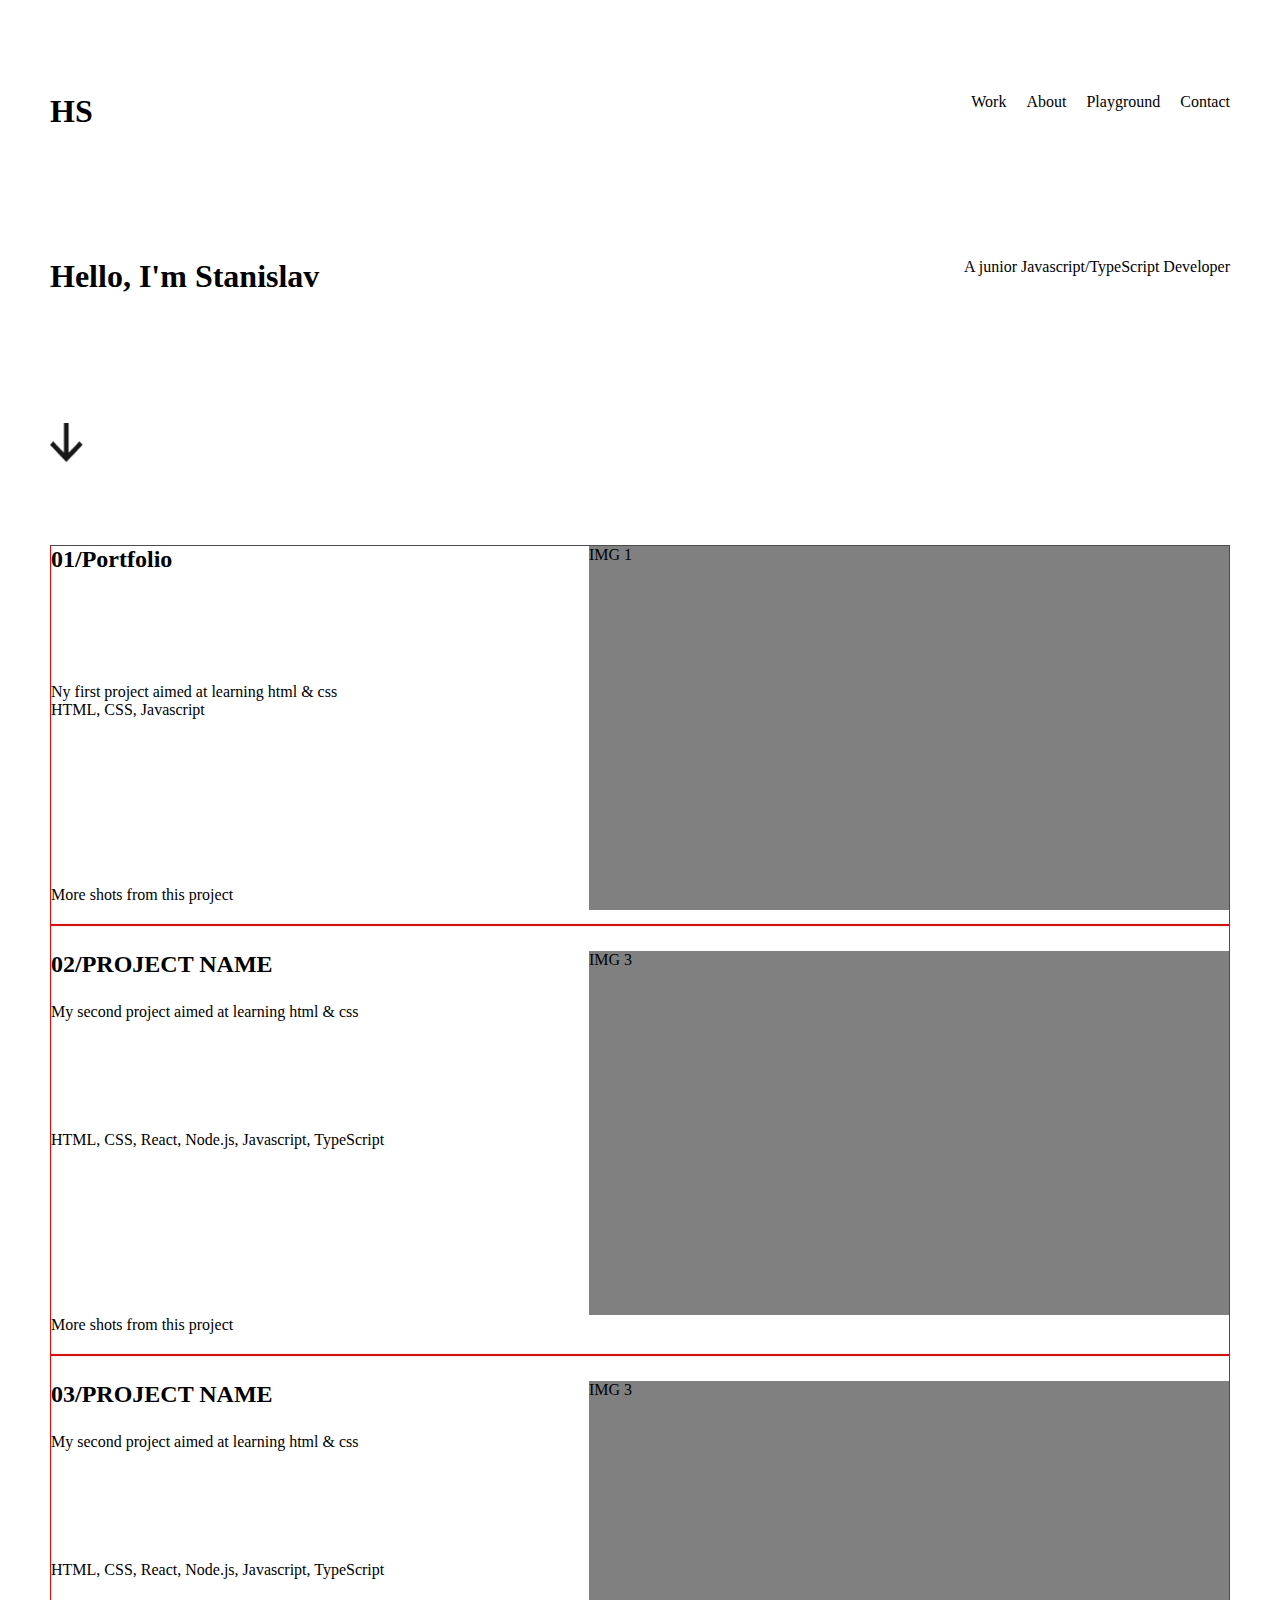
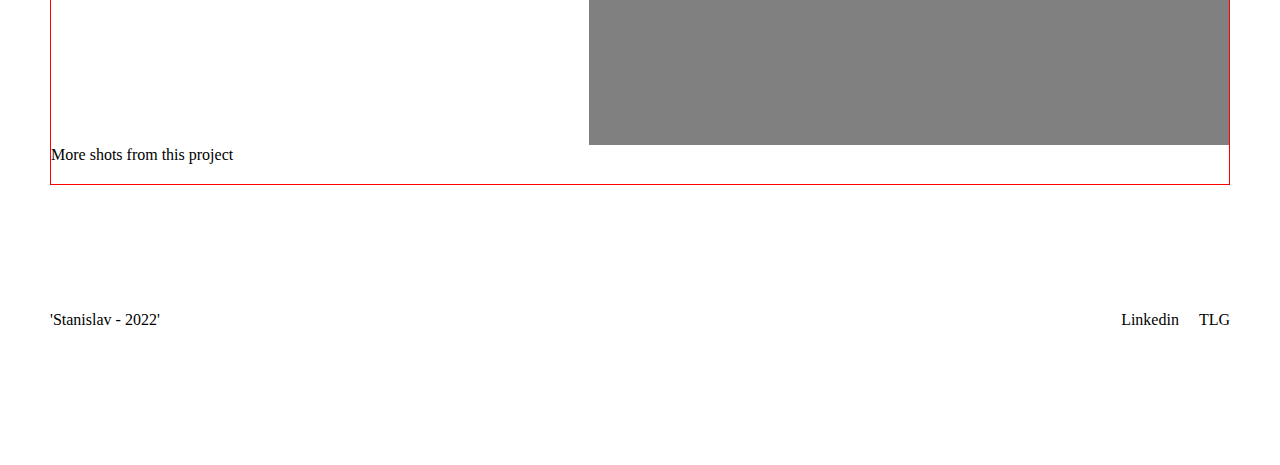
==== index.html @ 2e5562ec "feat: section decoration" ====
<!DOCTYPE html>
<html lang="en">
<head>
    <meta charset="UTF-8">
    <meta http-equiv="X-UA-Compatible" content="IE=edge">
    <meta name="viewport" content="width=device-width, initial-scale=1.0">
    <link rel="stylesheet" href="./style.css">
    <title>Portfolio</title>
</head>
<body>
    <header>
        <div class="header-nav">
            <h1>HS</h1>
            <div class="nav">
                <nav>
                    <ul>
                        <li>
                            <a href="./">Work</a>
                        </li>
                        <li>
                            <a href="./">About</a>
                        </li>
                        <li>
                            <a href="./">Playground</a>
                        </li>
                        <li>
                            <a href="./">Contact</a>
                        </li>
                    </ul>
                </nav>
            </div>
        </div>
        <div class="header-name">
            <h1>Hello, I'm Stanislav</h1>
            <p>A junior Javascript/TypeScript Developer</p>
        </div>
    </header>
    <div class="wrapper">
        <div class="arrow-down"> </div>
        <section class="portfolio">
            <div class="description">
                <h2>01/Portfolio</h2>
                <p class="tehno">Ny first project aimed at learning html & css</p>
                <p>HTML, CSS, Javascript</p>
                <p class="description-more-shots">
                    <a href="./">More shots from this project</a>
                </p>
            </div>
            <div class="img">
                IMG 1
            </div>
        </section>
        <section class="project-name">
            <div class="description">
                <h2>02/PROJECT NAME</h2>
            <p>My second project aimed at learning html & css</p>
            <p class="tehno">HTML, CSS, React, Node.js, Javascript, TypeScript</p>
            <p class="description-more-shots">
                <a href="./">More shots from this project</a>
            </p>
            </div>
            <div class="img">
                IMG 3
            </div>
        </section>
        <section class="project-name">
            <div class="description">
                <h2>03/PROJECT NAME</h2>
            <p>My second project aimed at learning html & css</p>
            <p class="tehno">HTML, CSS, React, Node.js, Javascript, TypeScript</p>
            <p class="description-more-shots">
                <a href="./">More shots from this project</a>
            </p>
            </div>
            <div class="img">
                IMG 3
            </div>
        </section>
        <footer>
            <div>
                <span>'Stanislav - 2022'</span>
            </div>
            <div>
                <ul>
                    <li>
                        <a href="">Linkedin</a>
                    </li>
                    <li>
                        <a href="">TLG</a>
                    </li>
                </ul>
            </div>
        </footer>
    </div>
</body>
</html>
---- style.css ----
*{
    margin: 0;
    padding: 0;
    box-sizing: border-box;
}
html{
    scroll-behavior: smooth;
    padding: 0px 50px 20px 50px;
}

.header-nav, .header-nav ul, .header-name, section, footer, footer ul{
    display: flex;
    flex-direction: row;
}

ul {
    list-style: none;
}
ul li{
    margin-left: 20px;
}
.header-nav, footer, .header-name{
    justify-content: space-between;
}
.header-nav{
    margin-top: 93px;
}
.header-name{
    margin-top: 128px;
}
.arrow-down{
    width: 33px;
    height: 39px;
    background-image: url(./src/arrow_down.png);
    background-repeat: no-repeat;
    background-size:contain;
    margin-top: 128px;
}

section{
    border-bottom: 1px solid black;
    justify-content: space-between;
    padding: 25px 0 0 0;
    border: 1px solid red;
}
 .portfolio{
    padding-top: 0;
 }

.portfolio{
    margin-top: 83px;
}
h2{
    margin: 0 0 25px 0;
}

.tehno{
    margin: 110px 0 0 0;
}
 .description p:last-child{
    margin: 167px 0 20px 0;
 }

.img{
    width: 640px;
    height: 364px;
    background-color: gray;

}
a{
    text-decoration: none;
    color: black
}
a:hover{
    color:blueviolet
}
footer{
    margin: 126px 0 116px 0;
}
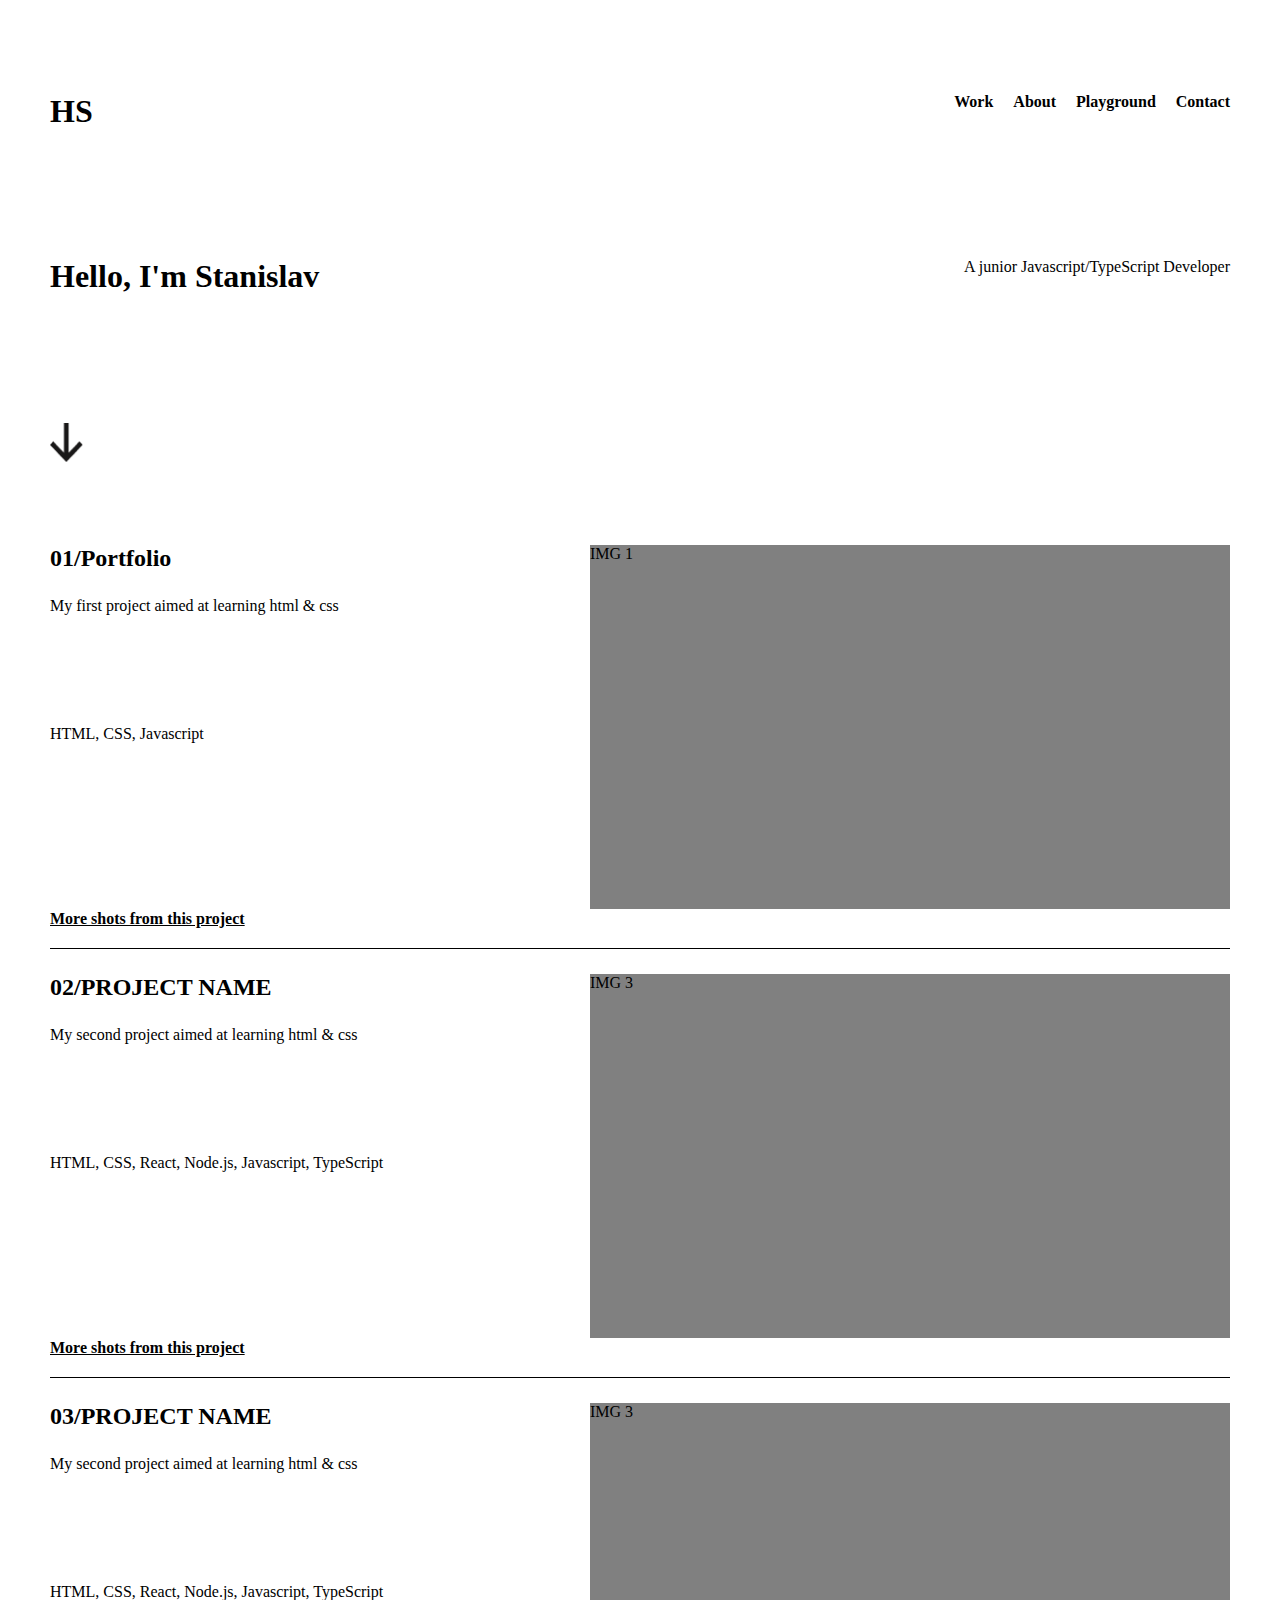
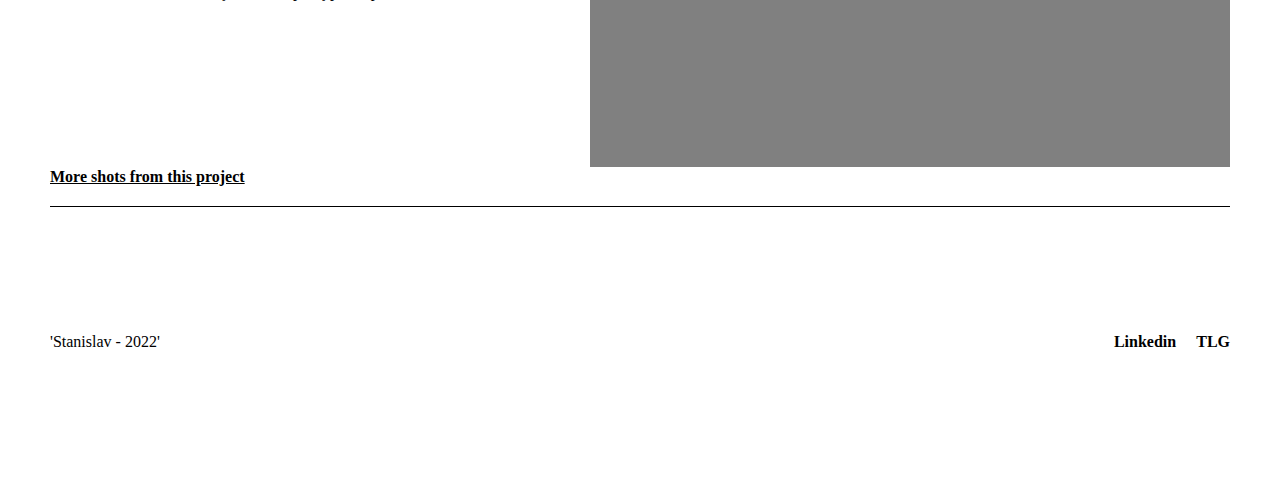
==== commit b2e3c952: "feat: link hover" ====
--- a/index.html
+++ b/index.html
@@ -40,8 +40,8 @@
         <section class="portfolio">
             <div class="description">
                 <h2>01/Portfolio</h2>
-                <p class="tehno">Ny first project aimed at learning html & css</p>
-                <p>HTML, CSS, Javascript</p>
+                <p>My first project aimed at learning html & css</p>
+                <p class="tehno">HTML, CSS, Javascript</p>
                 <p class="description-more-shots">
                     <a href="./">More shots from this project</a>
                 </p>
--- a/style.css
+++ b/style.css
@@ -41,7 +41,6 @@
     border-bottom: 1px solid black;
     justify-content: space-between;
     padding: 25px 0 0 0;
-    border: 1px solid red;
 }
  .portfolio{
     padding-top: 0;
@@ -68,12 +67,20 @@
 
 }
 a{
+    color: black;
+    cursor: pointer;
+    font-weight:bold;
+
+}
+nav a, footer a{
     text-decoration: none;
-    color: black
+
 }
+
 a:hover{
-    color:blueviolet
+    color:rgb(95, 2, 182)
+
 }
 footer{
     margin: 126px 0 116px 0;
-}+}
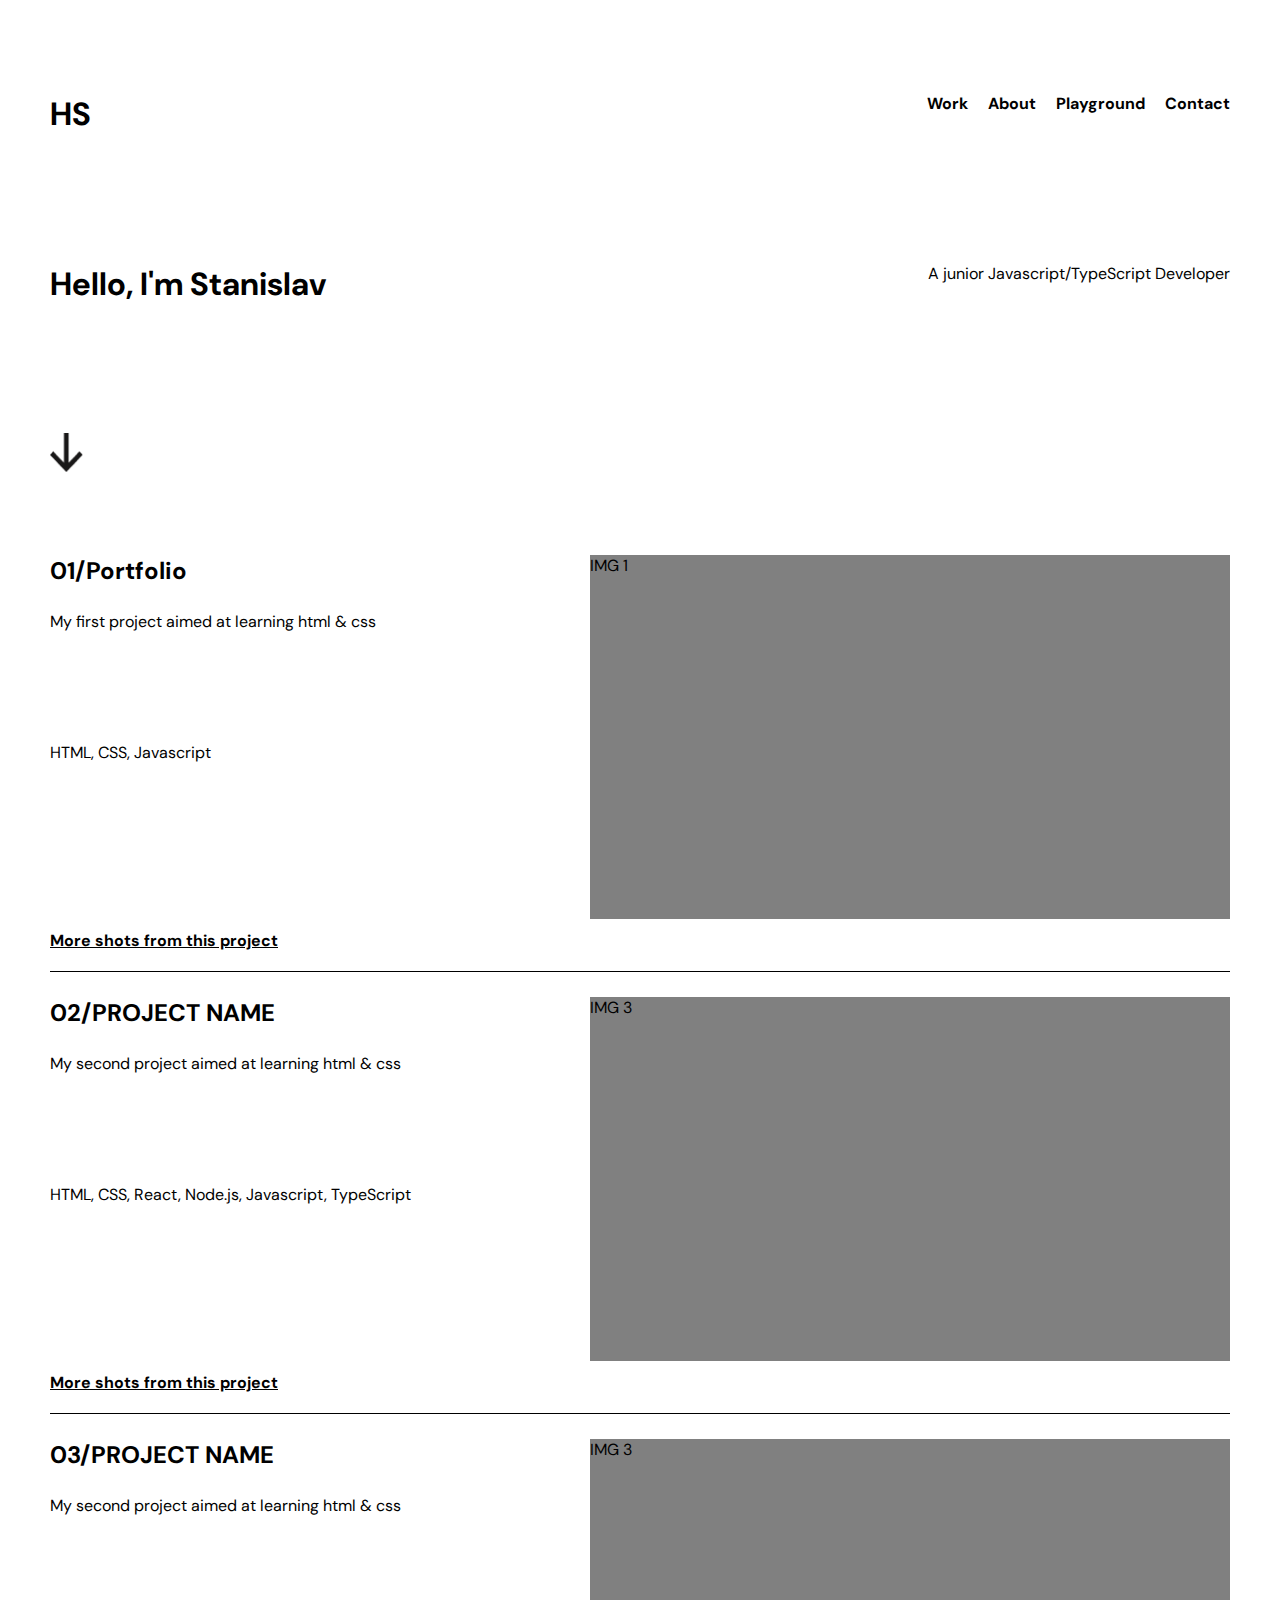
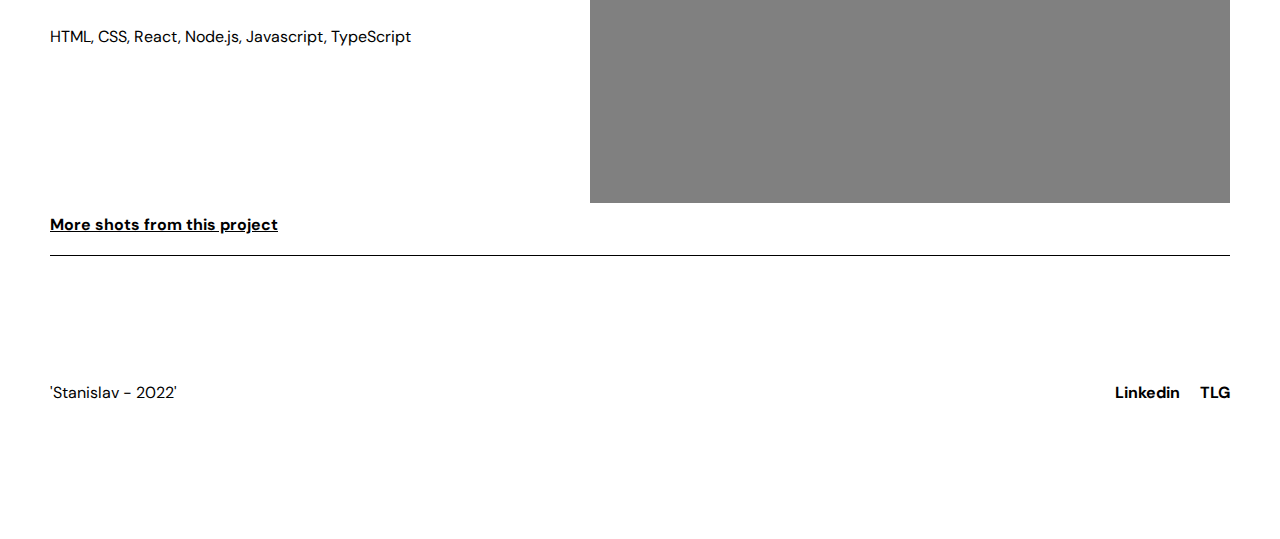
==== commit 81f8d655: "feat: DM Sans" ====
--- a/index.html
+++ b/index.html
@@ -5,6 +5,9 @@
     <meta http-equiv="X-UA-Compatible" content="IE=edge">
     <meta name="viewport" content="width=device-width, initial-scale=1.0">
     <link rel="stylesheet" href="./style.css">
+    <link rel="preconnect" href="https://fonts.googleapis.com">
+    <link rel="preconnect" href="https://fonts.gstatic.com" crossorigin>
+    <link href="https://fonts.googleapis.com/css2?family=DM+Sans:ital,wght@0,400;0,500;0,700;1,400;1,500;1,700&display=swap" rel="stylesheet">
     <title>Portfolio</title>
 </head>
 <body>
--- a/style.css
+++ b/style.css
@@ -6,6 +6,7 @@
 html{
     scroll-behavior: smooth;
     padding: 0px 50px 20px 50px;
+    font-family: 'DM Sans', sans-serif;
 }
 
 .header-nav, .header-nav ul, .header-name, section, footer, footer ul{
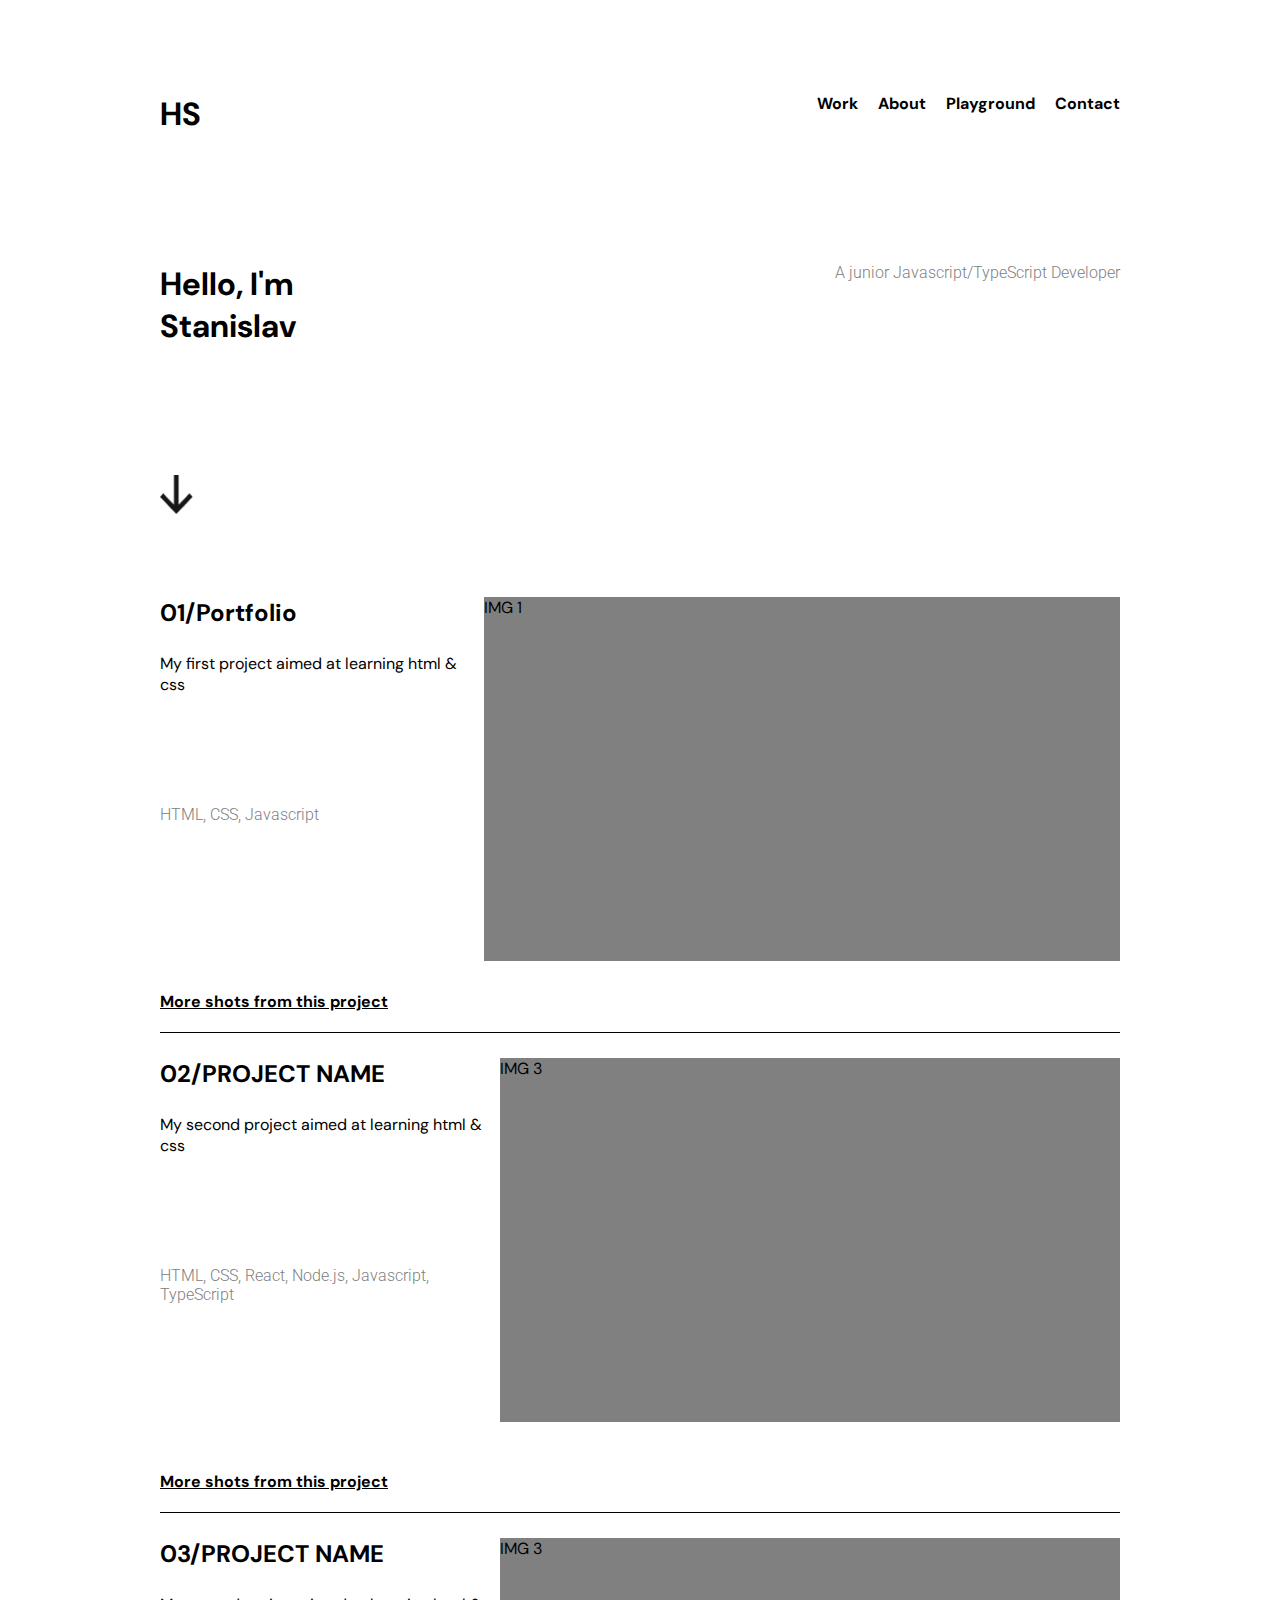
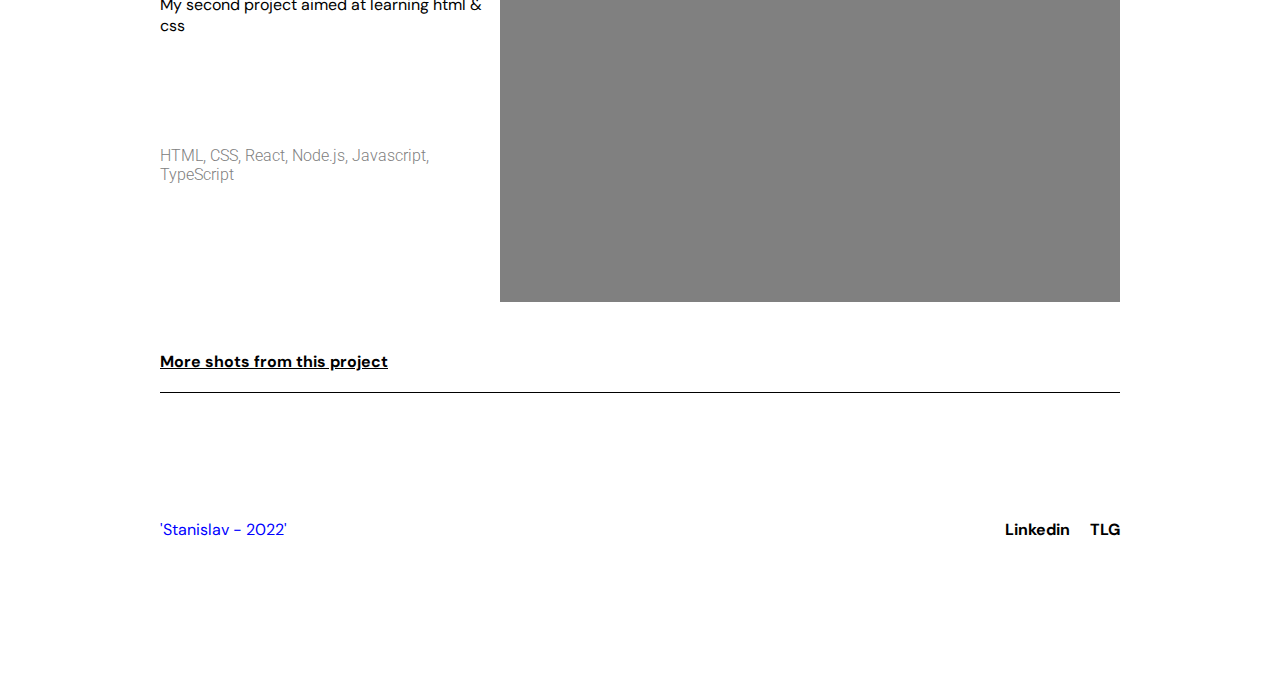
==== commit 92d33149: "feat: google fonts" ====
--- a/index.html
+++ b/index.html
@@ -7,7 +7,7 @@
     <link rel="stylesheet" href="./style.css">
     <link rel="preconnect" href="https://fonts.googleapis.com">
     <link rel="preconnect" href="https://fonts.gstatic.com" crossorigin>
-    <link href="https://fonts.googleapis.com/css2?family=DM+Sans:ital,wght@0,400;0,500;0,700;1,400;1,500;1,700&display=swap" rel="stylesheet">
+    <link href="https://fonts.googleapis.com/css2?family=DM+Sans:wght@400;500;700&family=Roboto:wght@100;300&display=swap" rel="stylesheet">
     <title>Portfolio</title>
 </head>
 <body>
@@ -34,12 +34,16 @@
             </div>
         </div>
         <div class="header-name">
-            <h1>Hello, I'm Stanislav</h1>
+            <h1>Hello, I'm <br> Stanislav</h1>
             <p>A junior Javascript/TypeScript Developer</p>
         </div>
     </header>
     <div class="wrapper">
-        <div class="arrow-down"> </div>
+        <div class="wrapper-arrow-down">
+            <a href="#bottom">
+                <div class="arrow-down"></div>
+            </a>
+        </div>
         <section class="portfolio">
             <div class="description">
                 <h2>01/Portfolio</h2>
@@ -79,7 +83,7 @@
                 IMG 3
             </div>
         </section>
-        <footer>
+        <footer id="bottom">
             <div>
                 <span>'Stanislav - 2022'</span>
             </div>
--- a/style.css
+++ b/style.css
@@ -5,7 +5,7 @@
 }
 html{
     scroll-behavior: smooth;
-    padding: 0px 50px 20px 50px;
+    padding: 0px 160px 20px 160px;
     font-family: 'DM Sans', sans-serif;
 }
 
@@ -29,6 +29,11 @@
 .header-name{
     margin-top: 128px;
 }
+.header-name p{
+    font-family: 'Roboto', sans-serif;
+    font-weight: 300;
+    color: grey;
+}
 .arrow-down{
     width: 33px;
     height: 39px;
@@ -36,6 +41,13 @@
     background-repeat: no-repeat;
     background-size:contain;
     margin-top: 128px;
+}
+.wrapper-arrow-down{
+
+}
+.arrow-down:hover{
+    scale: 110%;
+    border-radius: 50%;
 }
 
 section{
@@ -56,6 +68,9 @@
 
 .tehno{
     margin: 110px 0 0 0;
+    font-family: 'Roboto', sans-serif;
+    font-weight: 300;
+    color: grey;
 }
  .description p:last-child{
     margin: 167px 0 20px 0;
@@ -85,3 +100,6 @@
 footer{
     margin: 126px 0 116px 0;
 }
+footer div span {
+    color: blue;
+}
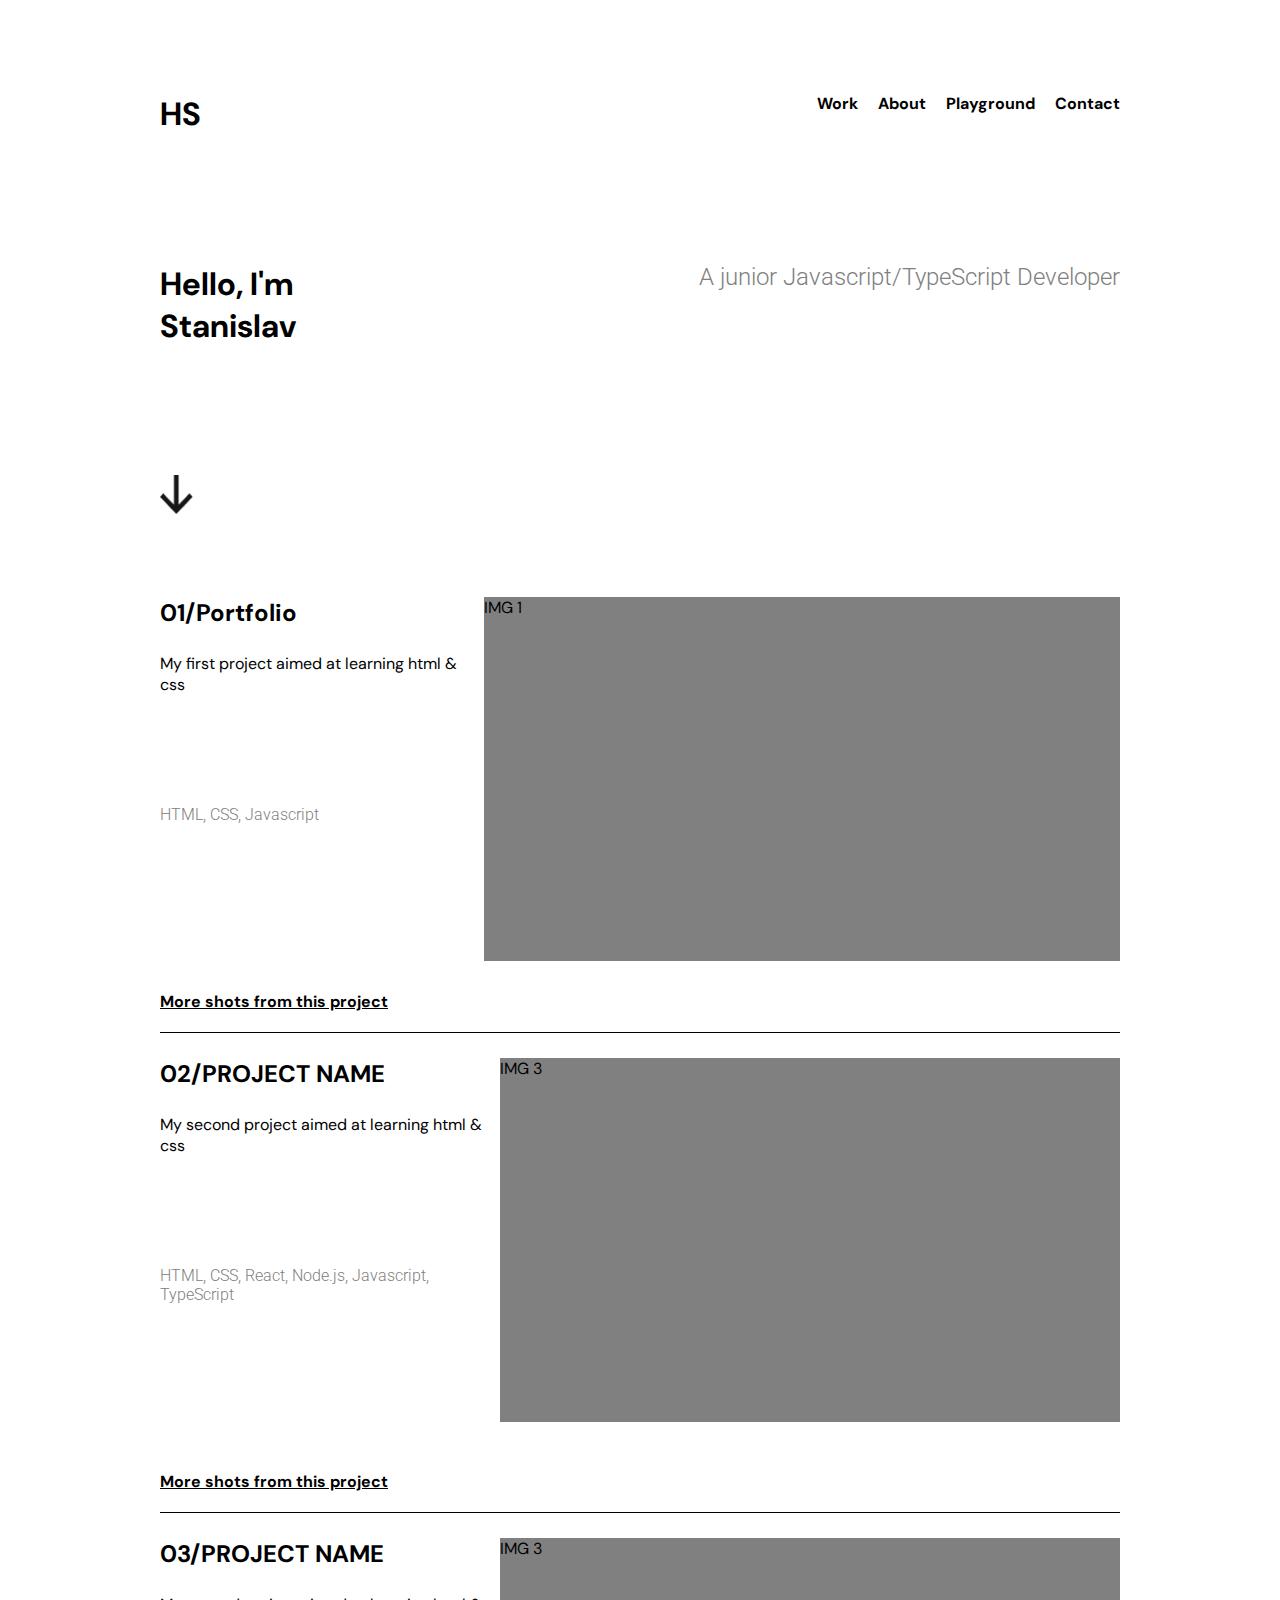
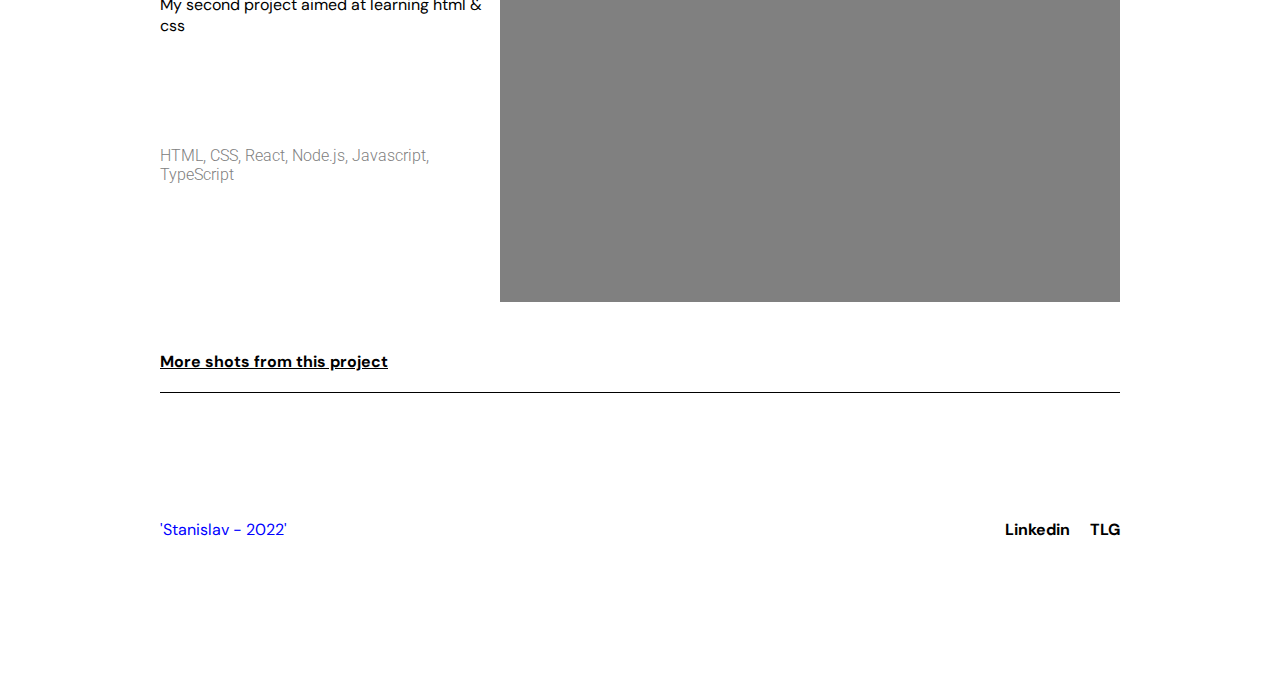
==== commit b99e1a9a: "refactor: fonts" ====
--- a/index.html
+++ b/index.html
@@ -35,7 +35,7 @@
         </div>
         <div class="header-name">
             <h1>Hello, I'm <br> Stanislav</h1>
-            <p>A junior Javascript/TypeScript Developer</p>
+            <h2>A junior Javascript/TypeScript Developer</h2>
         </div>
     </header>
     <div class="wrapper">
--- a/style.css
+++ b/style.css
@@ -29,7 +29,7 @@
 .header-name{
     margin-top: 128px;
 }
-.header-name p{
+.header-name h2{
     font-family: 'Roboto', sans-serif;
     font-weight: 300;
     color: grey;
@@ -42,12 +42,9 @@
     background-size:contain;
     margin-top: 128px;
 }
-.wrapper-arrow-down{
 
-}
 .arrow-down:hover{
     scale: 110%;
-    border-radius: 50%;
 }
 
 section{
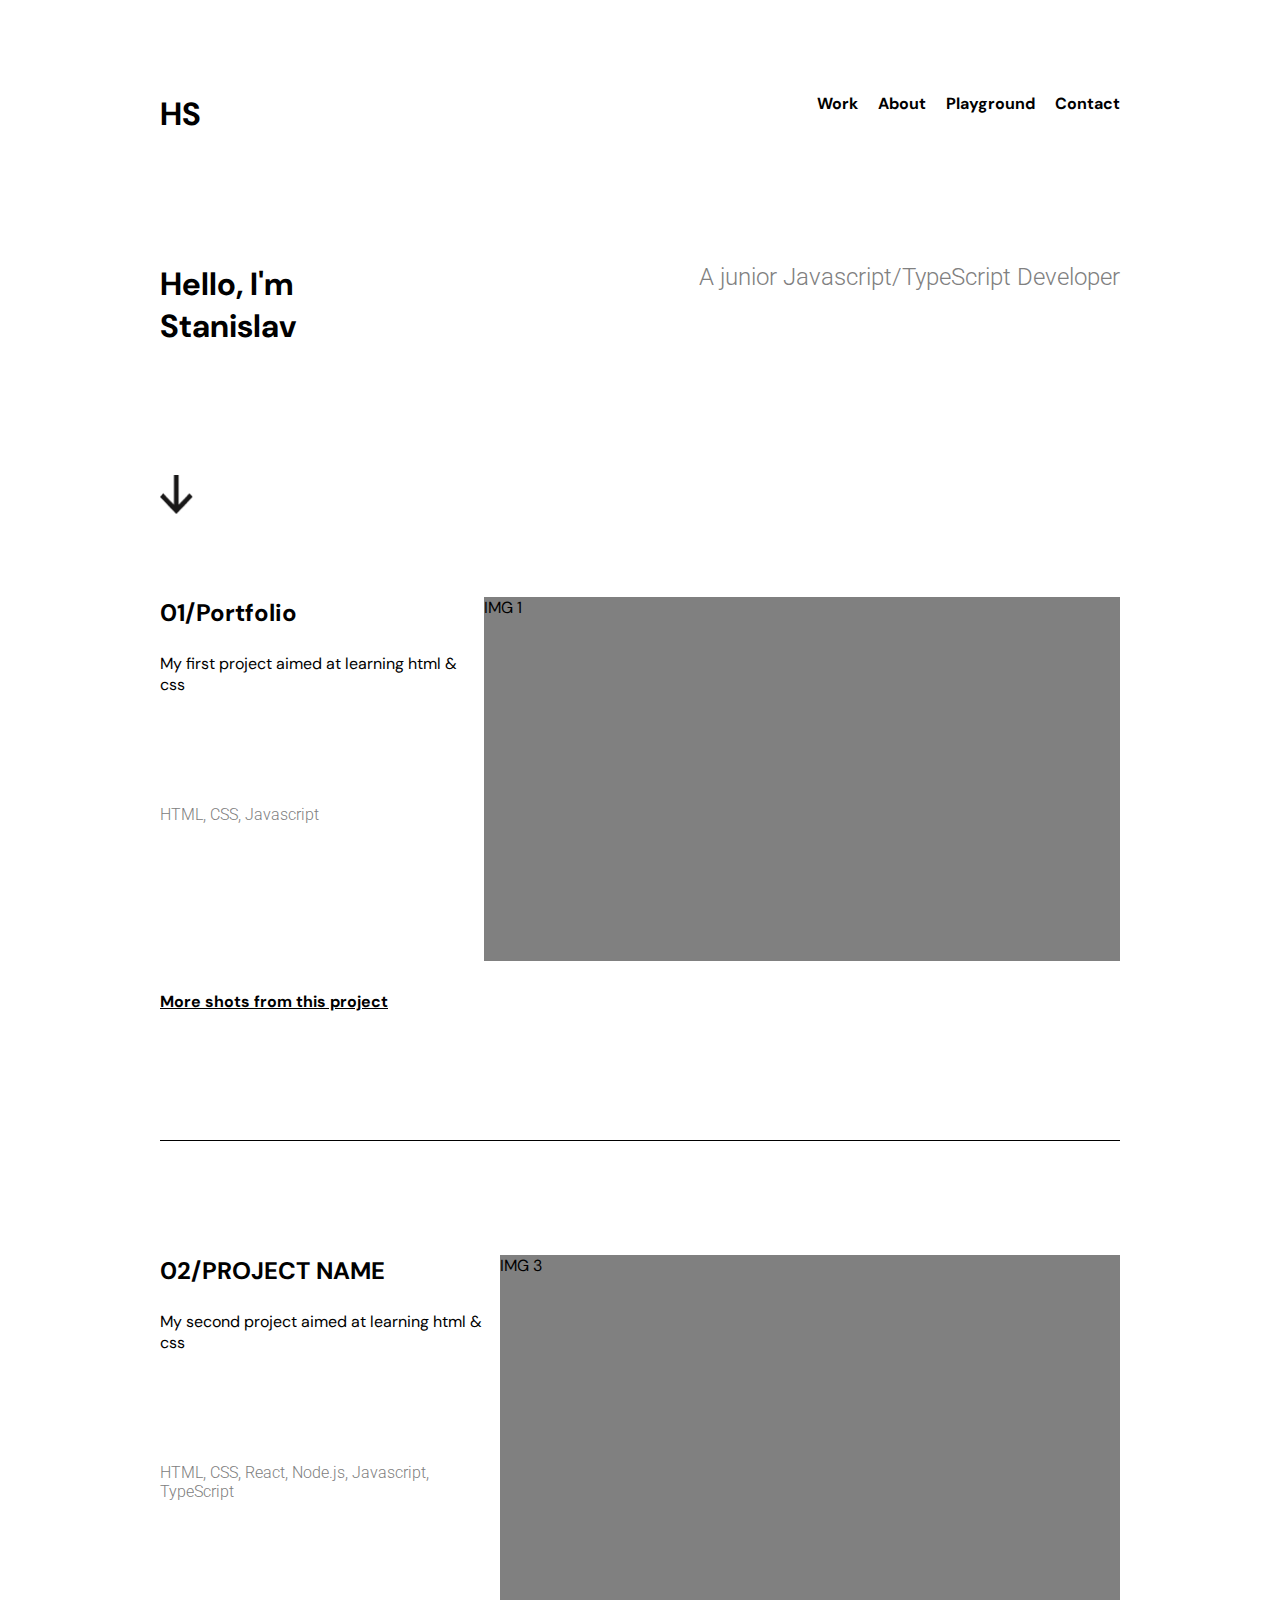
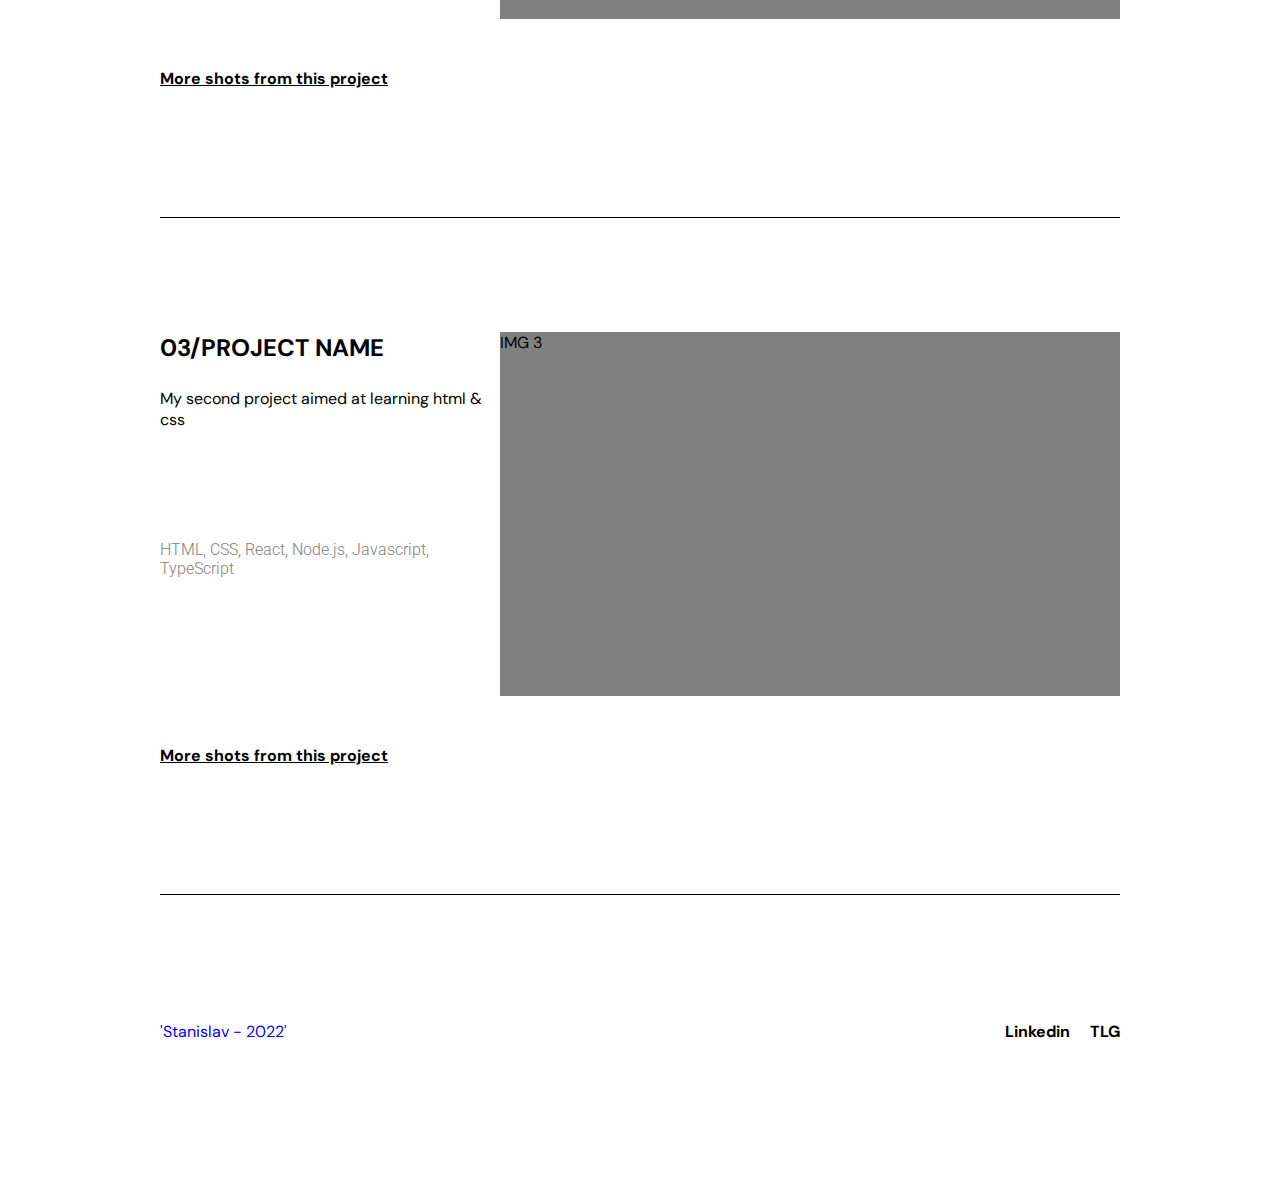
==== commit dfa9e142: "feat: page about css" ====
--- a/index.html
+++ b/index.html
@@ -21,7 +21,7 @@
                             <a href="./">Work</a>
                         </li>
                         <li>
-                            <a href="./">About</a>
+                            <a href="./about.html">About</a>
                         </li>
                         <li>
                             <a href="./">Playground</a>
@@ -38,7 +38,7 @@
             <h2>A junior Javascript/TypeScript Developer</h2>
         </div>
     </header>
-    <div class="wrapper">
+    <main class="main">
         <div class="wrapper-arrow-down">
             <a href="#bottom">
                 <div class="arrow-down"></div>
@@ -98,6 +98,6 @@
                 </ul>
             </div>
         </footer>
-    </div>
+    </main>
 </body>
 </html>--- a/style.css
+++ b/style.css
@@ -50,7 +50,7 @@
 section{
     border-bottom: 1px solid black;
     justify-content: space-between;
-    padding: 25px 0 0 0;
+    padding: 114px 0 108px 0;
 }
  .portfolio{
     padding-top: 0;
